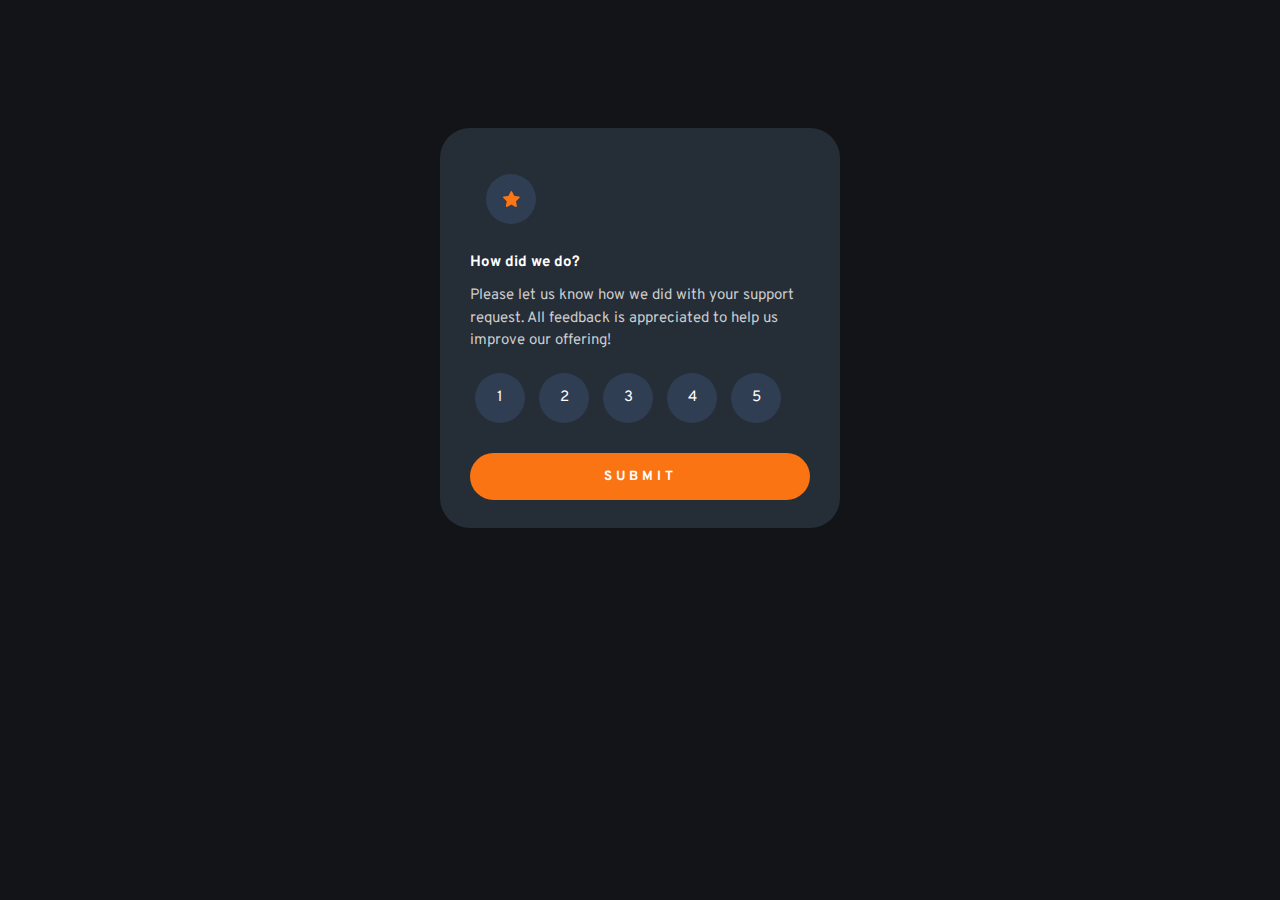
==== index.html @ 5ee4a21a "first commit" ====
<!DOCTYPE html>
<html lang="en">
<head>
    <meta charset="UTF-8">
    <meta http-equiv="X-UA-Compatible" content="IE=edge">
    <meta name="viewport" content="width=device-width, initial-scale=1.0">
    <title>Interactive-Rating</title>
    <link rel="stylesheet" href="style.css">
    <link rel="shortcut icon" href="favicon.ico" type="images/favicon-32x32.png">

</head>
<body>
    <section id="card">
        <div class="card">
            
                <div class="icon">
                    <img src="./images/icon-star.svg" alt="">
                </div>
                <div class="card-content">
                    <h2>How did we do?</h2>
                    <p>Please let us know how we did with your support
                        request. All feedback is appreciated to help us 
                        improve our offering!
                    </p>
                </div>
            
            <div class="rating">
                <button title="btn" class="btn">1</button>
                <button title="btn" class="btn">2</button>
                <button title="btn" class="btn">3</button>
                <button title="btn" class="btn">4</button>
                <button title="btn" class="btn">5</button>
            </div>

            <button title="btn" class="submit">SUBMIT</button>
        
        </div>
    </section>



    <script src="./script.js"></script>
</body>
</html>
---- style.css ----
@import url('https://fonts.googleapis.com/css2?family=Charis+SIL&family=Gabriela&family=Lobster+Two&family=Montserrat:wght@300&family=Overpass:wght@200&family=Playfair+Display:ital@0;1&family=Poppins:wght@400;600&family=Source+Sans+Pro&display=swap');
*{
    margin: 0;
    padding: 0;
    box-sizing: border-box;
    font-family: 'Overpass', sans-serif;
}

body{
    background-color:hsl(216, 12%, 8%);
}

#card{
    display: flex;
    justify-content: center;
}

#card .card{
    background-color: hsl(213, 19%, 18%);
    height: 400px;
    width: 400px;
    border-radius: 30px;
    margin-block-start: 10%;
    padding: 30px;
}

#card .card .icon{
    height: 50px;
    width: 50px;
    background-color: #fff;
    border-radius: 50%;
    background-color:  hsl(217, 27%, 26%);
    margin: 1em;
    display: flex;
    justify-content: center;
    align-items: center;
}

h2{
    font-size: 15px;
    color:hsl(0, 0%, 100%);
    line-height: 3em;
}

p{
    font-size: 15px;
    color:hsl(0, 0%, 80%);
    line-height: 1.5em;
}

#card .card .rating .btn{
    height: 50px;
    width: 50px;
    outline: none;
    border: none;
    color:hsl(0, 0%, 100%);
    background-color:   hsl(217, 27%, 26%);
    border-radius: 50%;
    margin: 20px 5px;
    font-size: 15px;
    cursor: pointer;
}

#card .card .rating .btn:active{
    background-color: hsl(25, 97%, 53%);
    cursor: pointer;
    font-weight: 700;
    color: hsl(0, 0%, 100%);
}

.submit{
    background-color:hsl(25, 97%, 53%);
    outline: none;
    border: none;
    padding: 15px;
    width: 100%;
    border-radius: 30px;
    color:hsl(0, 0%, 100%);
    font-weight: 700;
    margin: 10px auto;
    letter-spacing: .3em;
    cursor: pointer;
}

.submit:active{
    background-color: hsl(0, 0%, 100%);
    cursor: pointer;
    color: hsl(25, 97%, 53%);
}
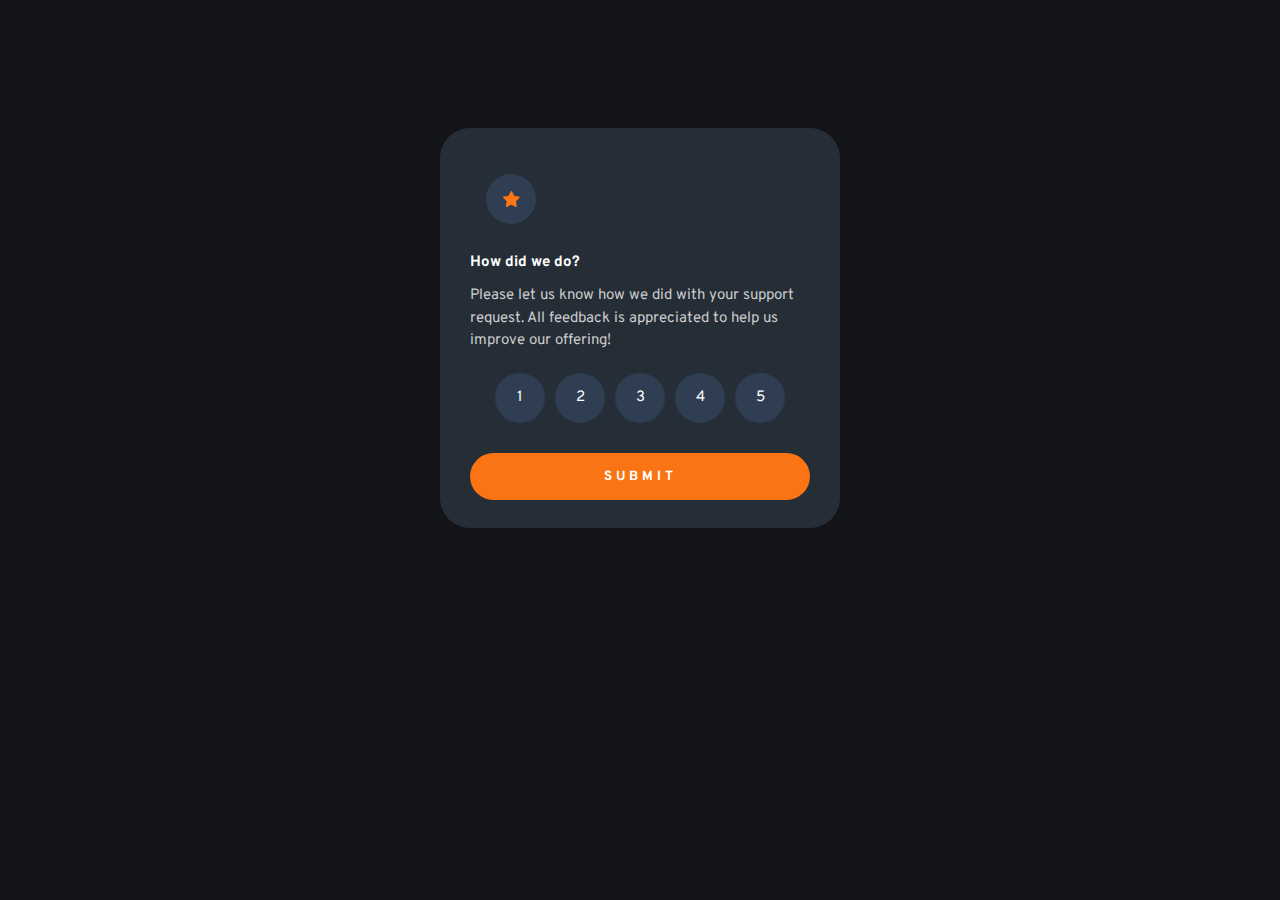
==== commit 6cdf954b: "Second commmit" ====
--- a/index.html
+++ b/index.html
@@ -6,7 +6,10 @@
     <meta name="viewport" content="width=device-width, initial-scale=1.0">
     <title>Interactive-Rating</title>
     <link rel="stylesheet" href="style.css">
-    <link rel="shortcut icon" href="favicon.ico" type="images/favicon-32x32.png">
+    <link rel="icon"
+    type="image/png"
+    sizes="32x32"
+    href="/images/favicon-32x32.png">
 
 </head>
 <body>
@@ -37,6 +40,8 @@
         </div>
     </section>
 
+    
+
 
 
     <script src="./script.js"></script>
--- a/style.css
+++ b/style.css
@@ -61,11 +61,15 @@
     cursor: pointer;
 }
 
-#card .card .rating .btn:active{
+#card .card .rating .btn:hover{
     background-color: hsl(25, 97%, 53%);
     cursor: pointer;
     font-weight: 700;
     color: hsl(0, 0%, 100%);
+}
+
+#card .card .rating .btn:focus{
+    background-color: hsl(217, 12%, 63%);
 }
 
 .submit{
@@ -82,8 +86,52 @@
     cursor: pointer;
 }
 
-.submit:active{
+.submit:hover{
     background-color: hsl(0, 0%, 100%);
     cursor: pointer;
     color: hsl(25, 97%, 53%);
+}
+
+
+
+/* Rating Section */
+
+
+.rating-card .thank-you{
+    display: flex;
+    justify-content: center;
+    align-items: center;
+    padding: 20px;
+}
+
+.rating{
+    display: flex;
+    justify-content: center;
+    align-items: center;
+    text-align: center;
+}
+.rating p{
+    background-color:  hsl(216, 26%, 22%);
+    color: orange;
+    border-radius: 30px;
+    font-size: 15px;
+    font-weight: 700;
+    padding: 10px;
+    width: 60%;
+}
+
+.rating-msg{
+    text-align: center;
+    font-weight: 700;
+}
+
+.rating-msg p{
+    line-height: 2em;
+    font-size: 15px;
+    letter-spacing: .01em;
+}
+
+h1{
+    color:hsl(0, 0%, 100%);
+    line-height: 3em;
 }